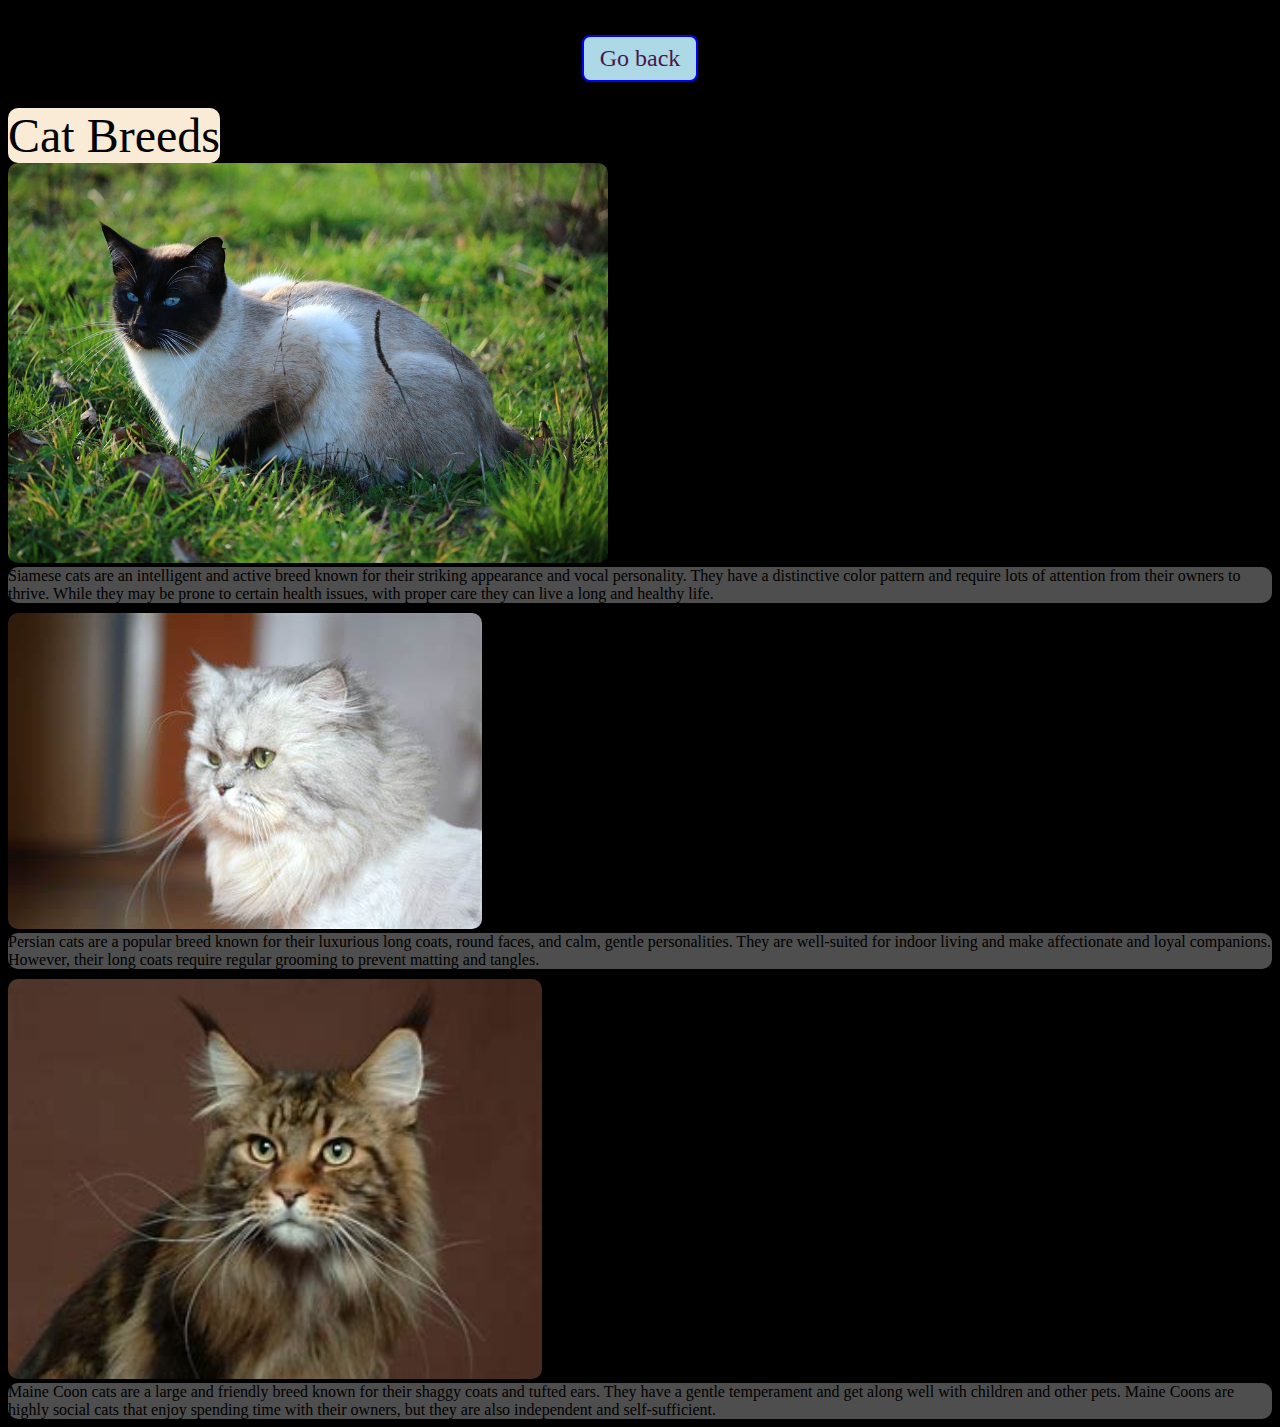
==== page-three.html @ 78da69f5 "Add files via upload" ====
<!DOCTYPE html>
<html lang="en">

<head>
  <Title>page three</Title>
  <nav>
    <a href="page-two.html">Go back</a>

  </nav>

  <link rel="stylesheet" href="style.css">
</head>
<body>
<div class="CatBreed">Cat Breeds</div>
<div class="Siamese">
  <img class="SiameseCat" src="Siamese.jpg" alt="">
  <p class="SiameseP">
    Siamese cats are an intelligent and active breed known for their striking appearance and vocal personality. They have a distinctive color pattern and require lots of attention from their owners to thrive. While they may be prone to certain health issues, with proper care they can live a long and healthy life.
  </p>
</div>
<div Persian>
  <img class="PersianCat" src="Persian.jpeg" alt="">
  <p class="PersianP">
    Persian cats are a popular breed known for their luxurious long coats, round faces, and calm, gentle personalities. They are well-suited for indoor living and make affectionate and loyal companions. However, their long coats require regular grooming to prevent matting and tangles.
  </p>
</div>

<div class="Maine-Coon">
<img class="Maine-CoonC"  src="Mainecoon.jpeg" alt="">
  <p class="Maine-CoonP">
    Maine Coon cats are a large and friendly breed known for their shaggy coats and tufted ears. They have a gentle temperament and get along well with children and other pets. Maine Coons are highly social cats that enjoy spending time with their owners, but they are also independent and self-sufficient.
  </p>
</div>
<body>
</html>
---- style.css ----
body {
  margin: 10;
}
.Titletwo {
  width: fit-content;
  font-size: xx-large;
  text-align: center;
  background-color: burlywood;
  border-radius: 10px;
}

.Paragraph-two {
  display: flex;
  background-color: rgb(79, 78, 78);
  width: fit-content;
  border-radius: 10px;
}

.Paragraph-three {
  background-color: rgb(79, 78, 78);
  width: fit-content;
  border-radius: 10px;
}

nav {
  min-height: 100px;
  align-items: center;
  display: flex;
  justify-content: center;
  flex-wrap: wrap;
  gap: 0.5rem;
  height: max-content;
}

nav a:hover {
  background-color: hsl(195, 53%, 19%);
  color: hsl(657, 53%, 89%);
}

nav a {
  border: 2px solid blue;
  padding: 0.5rem 1rem;
  border-radius: 8px;
  text-decoration: none;
  background-color: hsl(195, 53%, 79%);
  color: hsl(657, 53%, 19%);
  transition: 250ms;
  font-size: 24px;
}

.SiameseP {
  background-color: rgb(79, 78, 78);
  width: fit-content;
  border-radius: 10px;
  display: flex;
}

.PersianCat {
border-radius: 10px;
margin-top: 10px;

}

.Maine-CoonC {
  height: 400px;
  margin-top: 10px;
  border-radius: 10px;
}

.Maine-CoonP {
  background-color: rgb(79, 78, 78);
  width: fit-content;
  border-radius: 10px;
  display: flex;
}


.PersianP {
  background-color: rgb(79, 78, 78);
width: fit-content;
border-radius: 10px;
display: flex;
}

.SiameseCat {
  height: 400px;
  border-radius: 10px;
}
.CatBreed {
  font-size: xxx-large;
  text-align: center;
  background-color: antiquewhite;
  border-radius: 10px;
  width: fit-content;
}
.Cat-two {
  height: 400px;
  border-radius: 10px;
  margin-top: 10px;
}
.Cat-three {
  height: 600px;
  display: flex;
  margin-top: 10px;
  border-radius: 10px;
}
.MeowMeow {
  color: black;
  background-color: whitesmoke;
  border-radius: 15px;
}
body {
  background-color: black;
  background-image: url('background.jpeg');
  background-size: 1600px;
  background-position: center;
}
body-two {
  background-image: url(ra.jpeg);

}
.username {
  font-weight: bold;
}
.meows {
  width: 300px;
  border-radius: 10pxa;
}
.puppy {
  text-align: center;
  background-color: azure;
  width: fit-content;
}
.title {
  font-style: italic;
  font-size: xxx-large;

  /* display: inline-block; */
  text-align: center;
  background-color: rgba(255, 132, 0, 0.516);
  border-radius: 10px;
  width: fit-content;
}

.MeowingCat {
  width: 400px;
}

.box {
  display: grid;
  gap: 40px;
  grid-template-columns: 400px 1fr;
}

.box-two {
  display: flex;
  gap: 10px;
  flex-direction: column;
  background-color: s;
  border-radius: 10px;
  height: min-content;
  background-color: rgb(79, 78, 78);
  width: fit-content;
}
.box-three {
  display: flex;
  gap: 10px;
  font-variant: unset;
  margin-top: 10px;
}

.cat-holder {
  width: 400px;
  flex-grow: flex-basis 100%;
}
p {
  margin: 0;
}

.simple-box {
  display: flex;
  gap: 12px;
}

.simple-box-vertical {
  display: flex;
  gap: 82px;
  flex-direction: column;
}

.lub {
  height: 500px;
  border-radius: 10px;
}
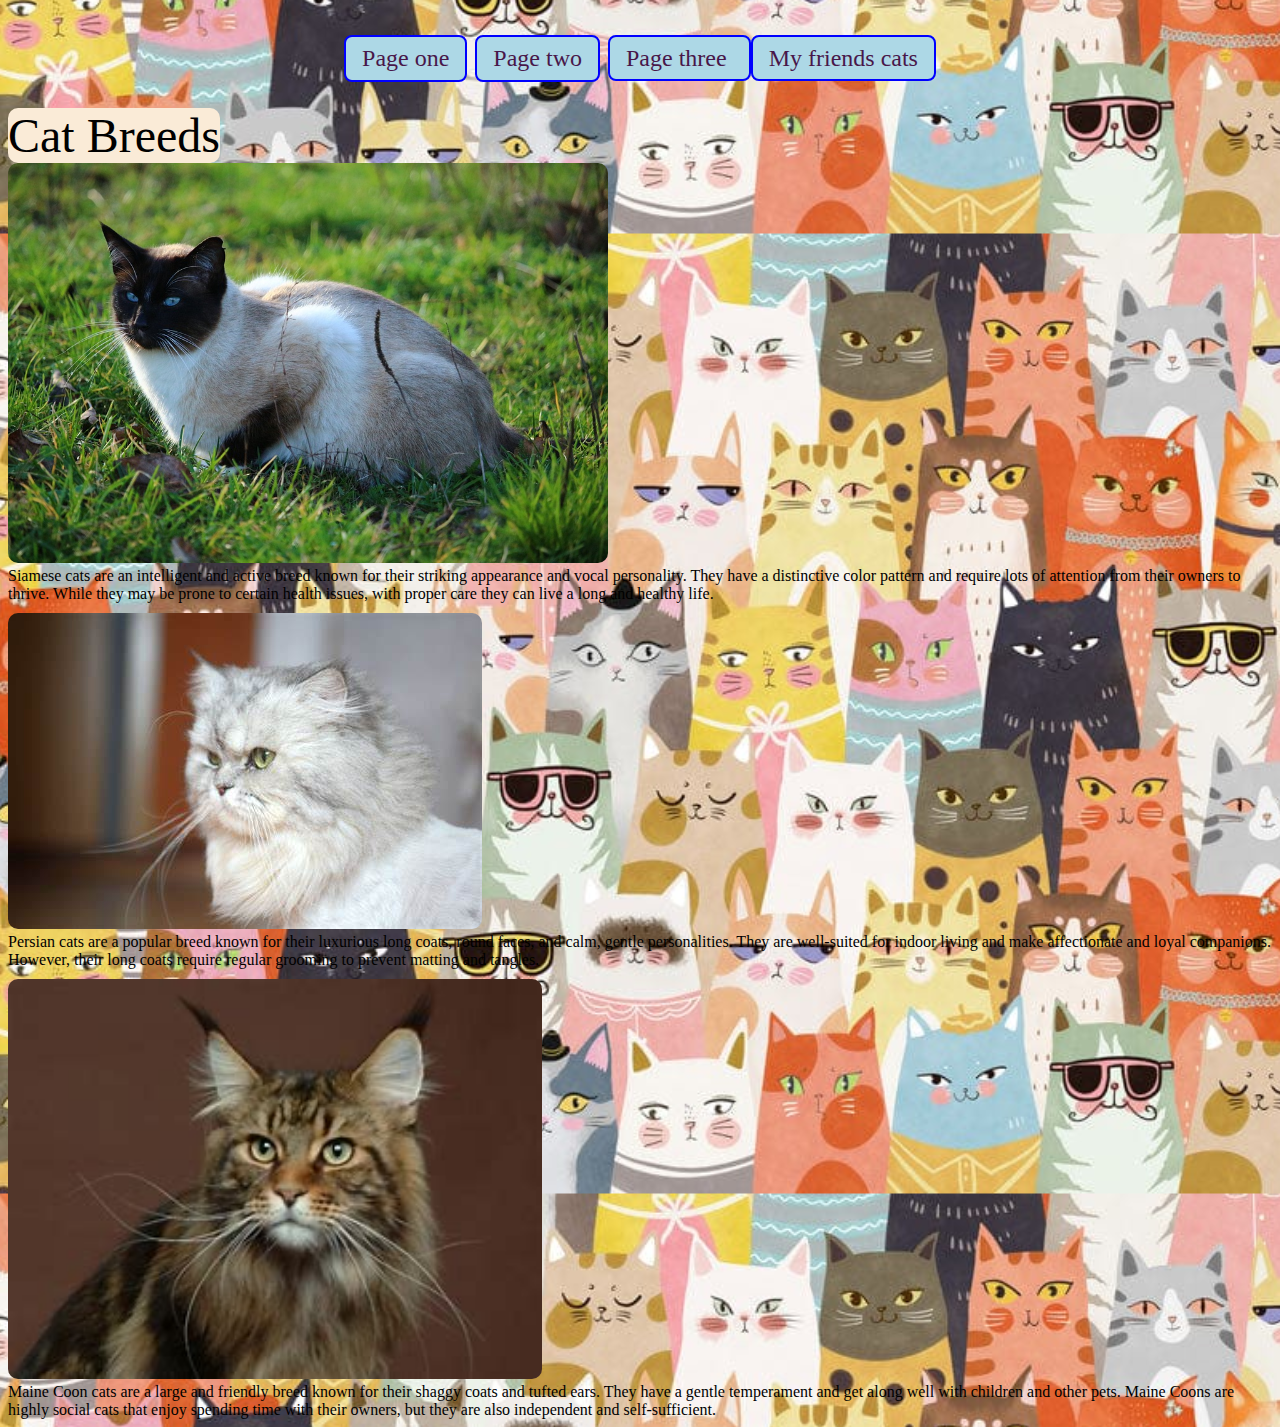
==== commit e6de9da3: "Add files via upload" ====
--- a/page-three.html
+++ b/page-three.html
@@ -4,10 +4,14 @@
 <head>
   <Title>page three</Title>
   <nav>
-    <a href="page-two.html">Go back</a>
-
+      <a href="index.html">Page one</a>
+      
+      <a href="page-two.html">Page two</a>
+     <div><a href="page-three.html">Page three
+      <a href="Page-four.html">My friends cats</a>
+     </a></div>
+    
   </nav>
-
   <link rel="stylesheet" href="style.css">
 </head>
 <body>
--- a/style.css
+++ b/style.css
@@ -11,13 +11,11 @@
 
 .Paragraph-two {
   display: flex;
-  background-color: rgb(79, 78, 78);
   width: fit-content;
   border-radius: 10px;
 }
 
 .Paragraph-three {
-  background-color: rgb(79, 78, 78);
   width: fit-content;
   border-radius: 10px;
 }
@@ -49,7 +47,6 @@
 }
 
 .SiameseP {
-  background-color: rgb(79, 78, 78);
   width: fit-content;
   border-radius: 10px;
   display: flex;
@@ -68,7 +65,6 @@
 }
 
 .Maine-CoonP {
-  background-color: rgb(79, 78, 78);
   width: fit-content;
   border-radius: 10px;
   display: flex;
@@ -76,7 +72,6 @@
 
 
 .PersianP {
-  background-color: rgb(79, 78, 78);
 width: fit-content;
 border-radius: 10px;
 display: flex;
@@ -111,7 +106,7 @@
 }
 body {
   background-color: black;
-  background-image: url('background.jpeg');
+  background-image: url('Background.jpeg');
   background-size: 1600px;
   background-position: center;
 }
@@ -124,7 +119,7 @@
 }
 .meows {
   width: 300px;
-  border-radius: 10pxa;
+  border-radius: 10px;
 }
 .puppy {
   text-align: center;
@@ -144,6 +139,8 @@
 
 .MeowingCat {
   width: 400px;
+  border-radius: 10px;
+  margin-top: 10px;
 }
 
 .box {
@@ -159,7 +156,7 @@
   background-color: s;
   border-radius: 10px;
   height: min-content;
-  background-color: rgb(79, 78, 78);
+
   width: fit-content;
 }
 .box-three {
